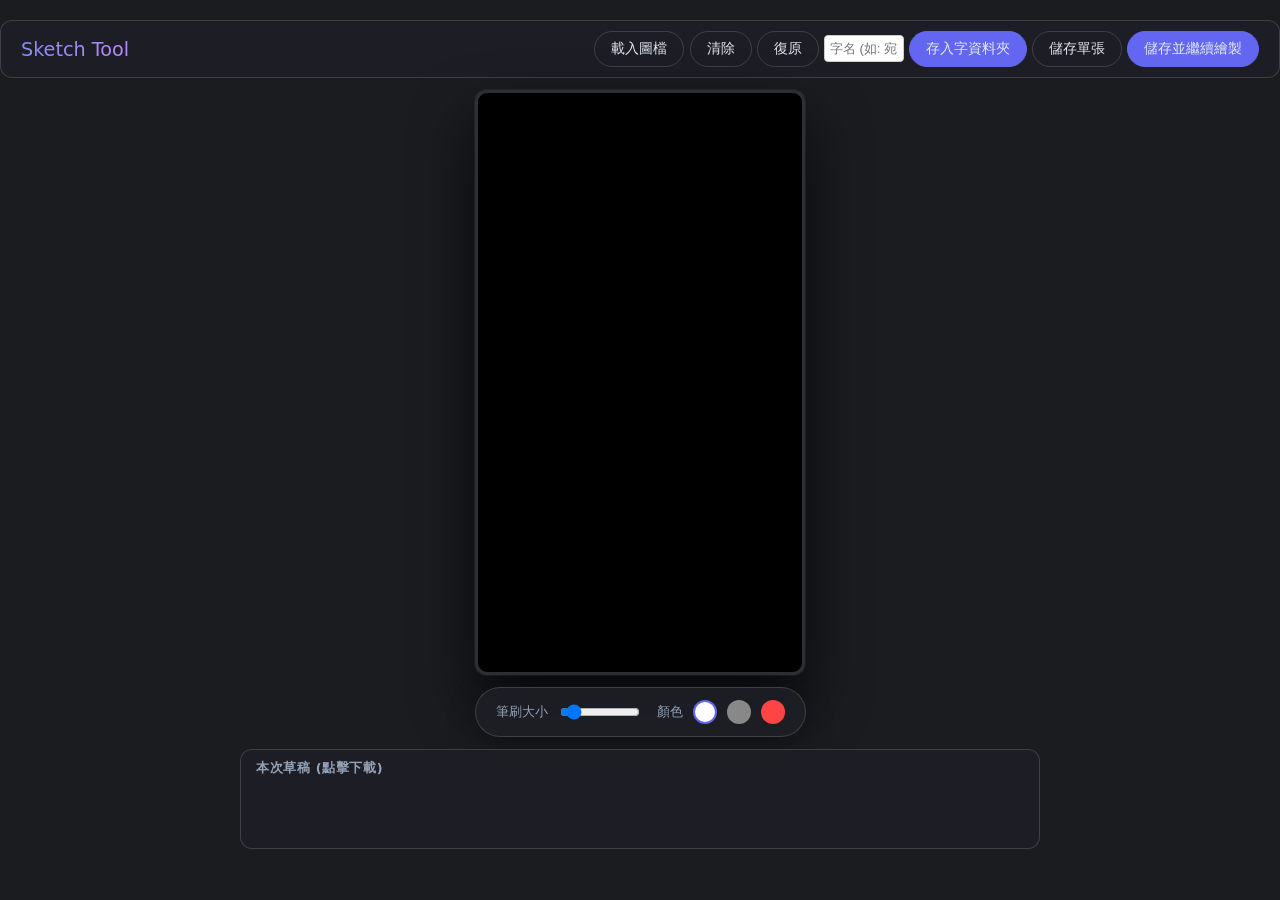
==== sketch_tool/index.html @ c83d6f46 "skill" ====
<!DOCTYPE html>
<html lang="zh-TW">

<head>
    <meta charset="UTF-8">
    <meta name="viewport" content="width=device-width, initial-scale=1.0">
    <title>Sketch Tool - Outline Master</title>
    <link rel="stylesheet" href="style.css?v=5">
</head>

<body>
    <div class="studio-container">
        <header>
            <h1>Sketch Tool</h1>
            <div class="header-actions">
                <input type="file" id="imageLoader" accept="image/*" style="display: none;">
                <button id="loadBtn">載入圖檔</button>
                <button id="saveBackBtn" class="primary" style="display: none;">直接存回</button>
                <button id="clearBtn">清除</button>
                <button id="undoBtn">復原</button>
                <input type="text" id="charNameInput" placeholder="字名 (如: 宛)"
                    style="width: 80px; padding: 5px; border-radius: 4px; border: 1px solid #ccc;">
                <button id="saveToFolderBtn" class="primary">存入字資料夾</button>
                <button id="saveBtn">儲存單張</button>
                <button id="saveAndClearBtn" class="primary">儲存並繼續繪製</button>
            </div>
        </header>

        <div class="canvas-wrapper">
            <div id="referenceLayer" class="reference-layer"></div>
            <canvas id="sketchCanvas"></canvas>
        </div>

        <div class="toolbar">
            <div class="tool-group">
                <label>筆刷大小</label>
                <input type="range" id="brushSize" min="1" max="20" value="3">
            </div>
            <div class="tool-group">
                <label>顏色</label>
                <div class="color-option active" data-color="#ffffff" style="background: #ffffff;"></div>
                <div class="color-option" data-color="#888888" style="background: #888888;"></div>
                <div class="color-option" data-color="#ff4444" style="background: #ff4444;"></div>
            </div>
        </div>
        <div class="drafts-gallery">
            <h3>本次草稿 (點擊下載)</h3>
            <div id="galleryItems" class="gallery-items"></div>
        </div>
    </div>
    <script src="main.js?v=5"></script>
</body>

</html>
---- sketch_tool/style.css ----
* {
    box-sizing: border-box;
    /* 統一使用 border-box 簡化計算 */
}

:root {
    --bg-color: #1a1c20;
    --panel-bg: rgba(30, 32, 38, 0.9);
    --accent-color: #6366f1;
    --text-color: #e2e8f0;
    --border-color: rgba(255, 255, 255, 0.15);
    --canvas-bg: #000000;
}

body {
    margin: 0;
    padding: 0;
    font-family: 'Inter', system-ui, -apple-system, sans-serif;
    background-color: var(--bg-color);
    color: var(--text-color);
    display: flex;
    justify-content: center;
    align-items: flex-start;
    min-height: 100vh;
    overflow: auto;
}

.studio-container {
    position: relative;
    width: 100%;
    min-height: 100vh;
    display: flex;
    flex-direction: column;
    align-items: center;
    gap: 12px;
    padding: 20px 0;
    overflow-y: auto;
    /* 允許垂直滾動整個開發工具 */
}

header {
    width: 100%;
    display: flex;
    justify-content: space-between;
    align-items: center;
    padding: 10px 20px;
    background: var(--panel-bg);
    backdrop-filter: blur(12px);
    border: 1px solid var(--border-color);
    border-radius: 12px;
}

h1 {
    font-size: 1.2rem;
    font-weight: 500;
    margin: 0;
    background: linear-gradient(135deg, #818cf8, #c084fc);
    -webkit-background-clip: text;
    background-clip: text;
    -webkit-text-fill-color: transparent;
}

.canvas-wrapper {
    position: relative;
    background-color: var(--canvas-bg);
    border-radius: 12px;
    border: 3px solid #2d2f36;
    box-shadow: 0 0 0 1px rgba(255, 255, 255, 0.05),
        0 30px 60px rgba(0, 0, 0, 0.7);
    cursor: crosshair;
    overflow: hidden;
    /* 我們不再需要內部滾動，讓整個頁面滾動就好 */
    line-height: 0;
    transition: border-color 0.3s ease;
    /* 尺寸改為自適應視窗高度，維持比例 */
    flex: 0 0 auto;
    height: 65vh;
    /* 讓整個工具能稍微塞進一個畫面 */
    max-height: 1286px;
    aspect-ratio: 726 / 1286;
    /* 含邊框的比例 */
    max-width: 95vw;
    box-sizing: border-box;
}

.canvas-wrapper:hover {
    border-color: var(--accent-color);
    /* 滑鼠懸停時點亮邊框 */
}

canvas {
    display: block;
    width: 100%;
    height: 100%;
}

.reference-layer {
    position: absolute;
    top: 0;
    left: 0;
    width: 100%;
    height: 100%;
    z-index: 1;
    opacity: 0.3;
    pointer-events: none;
    filter: brightness(0.7) contrast(1.2);
}

.reference-layer img {
    width: 100%;
    height: 100%;
    object-fit: contain;
}

.toolbar {
    display: flex;
    gap: 15px;
    padding: 12px 20px;
    background: var(--panel-bg);
    backdrop-filter: blur(12px);
    border: 1px solid var(--border-color);
    border-radius: 50px;
    box-shadow: 0 10px 30px rgba(0, 0, 0, 0.3);
}

.tool-group {
    display: flex;
    align-items: center;
    gap: 10px;
}

label {
    font-size: 0.8rem;
    color: #94a3b8;
}

input[type="range"] {
    width: 80px;
}

button {
    background: transparent;
    border: 1px solid var(--border-color);
    color: var(--text-color);
    padding: 8px 16px;
    border-radius: 20px;
    cursor: pointer;
    font-size: 0.85rem;
    transition: all 0.2s ease;
}

button:hover {
    background: rgba(255, 255, 255, 0.05);
    border-color: var(--accent-color);
}

button.primary {
    background: var(--accent-color);
    border-color: var(--accent-color);
    font-weight: 500;
}

button.primary:hover {
    opacity: 0.9;
    transform: translateY(-1px);
}

.color-option {
    width: 24px;
    height: 24px;
    border-radius: 50%;
    cursor: pointer;
    border: 2px solid transparent;
    transition: transform 0.2s;
}

.color-option:hover {
    transform: scale(1.2);
}

.color-option.active {
    border-color: var(--accent-color);
}

.drafts-gallery {
    width: 100%;
    max-width: 800px;
    min-height: 100px;
    background: var(--panel-bg);
    backdrop-filter: blur(12px);
    border: 1px solid var(--border-color);
    border-radius: 12px;
    padding: 10px 15px;
    overflow: hidden;
    flex-shrink: 0;
}

.drafts-gallery h3 {
    font-size: 0.8rem;
    margin: 0 0 10px 0;
    color: #94a3b8;
    text-transform: uppercase;
    letter-spacing: 0.05em;
}

.gallery-items {
    display: flex;
    gap: 12px;
    overflow-x: auto;
    padding-bottom: 5px;
}

.gallery-items::-webkit-scrollbar {
    height: 4px;
}

.gallery-items::-webkit-scrollbar-thumb {
    background: var(--border-color);
    border-radius: 10px;
}

.gallery-item {
    flex: 0 0 80px;
    aspect-ratio: 9/16;
    background: white;
    border-radius: 6px;
    cursor: pointer;
    overflow: hidden;
    position: relative;
    border: 1px solid var(--border-color);
    transition: transform 0.2s;
}

.gallery-item:hover {
    transform: scale(1.05);
}

.gallery-item img {
    width: 100%;
    height: 100%;
    object-fit: cover;
}

.gallery-item span {
    position: absolute;
    bottom: 0;
    left: 0;
    right: 0;
    background: rgba(0, 0, 0, 0.6);
    color: white;
    font-size: 0.6rem;
    padding: 2px;
    text-align: center;
}
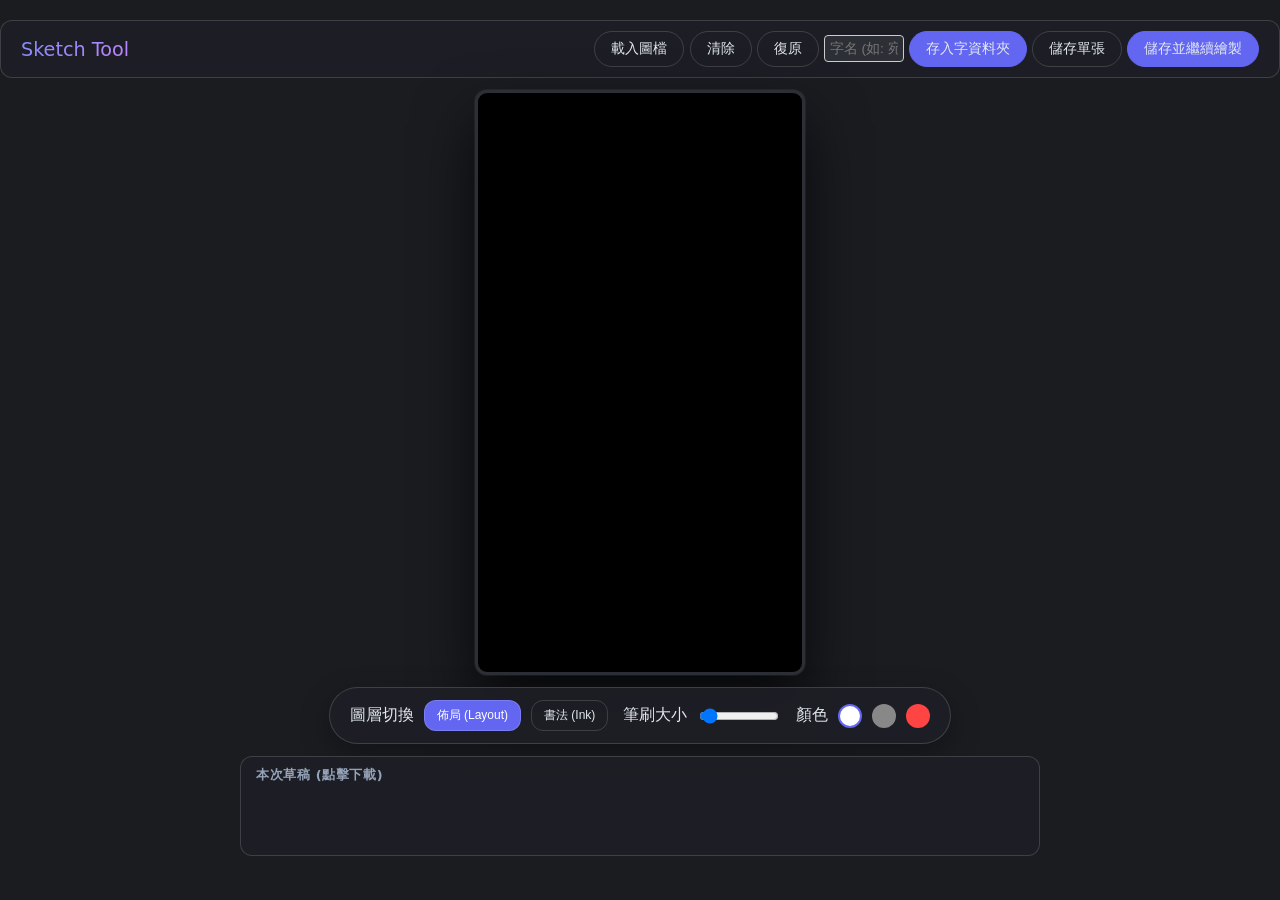
==== commit ecf5f400: "characters" ====
--- a/sketch_tool/index.html
+++ b/sketch_tool/index.html
@@ -6,6 +6,9 @@
     <meta name="viewport" content="width=device-width, initial-scale=1.0">
     <title>Sketch Tool - Outline Master</title>
     <link rel="stylesheet" href="style.css?v=5">
+    <link
+        href="https://fonts.googleapis.com/css2?family=Ma+Shan+Zheng&family=Noto+Serif+TC:wght@700&family=Zhi+Mang+Xing&display=swap"
+        rel="stylesheet">
 </head>
 
 <body>
@@ -29,18 +32,37 @@
         <div class="canvas-wrapper">
             <div id="referenceLayer" class="reference-layer"></div>
             <canvas id="sketchCanvas"></canvas>
+            <canvas id="calligraphyCanvas"></canvas>
         </div>
 
         <div class="toolbar">
             <div class="tool-group">
+                <label>圖層切換</label>
+                <button id="layerLayoutBtn" class="layer-btn active" data-layer="layout">佈局 (Layout)</button>
+                <button id="layerCalligraphyBtn" class="layer-btn" data-layer="calligraphy">書法 (Ink)</button>
+            </div>
+            <div class="tool-group ink-only" style="display: none;">
+                <label>書法字輸入</label>
+                <input type="text" id="calligraphyInput" placeholder="輸入字" style="width: 50px;">
+                <select id="fontSelect">
+                    <option value="'Ma Shan Zheng', cursive">毛筆草書 (Brush)</option>
+                    <option value="'Zhi Mang Xing', cursive">流暢行書 (Script)</option>
+                    <option value="'Noto Serif TC', serif">標準宋體 (Serif)</option>
+                    <option value="'STKaiti', '標楷體', apple-system">系統楷體 (Kaiti)</option>
+                </select>
+                <button id="addTextBtn" class="primary">置入畫布</button>
+            </div>
+            <div class="tool-group">
                 <label>筆刷大小</label>
-                <input type="range" id="brushSize" min="1" max="20" value="3">
+                <input type="range" id="brushSize" min="1" max="50" value="3">
             </div>
             <div class="tool-group">
                 <label>顏色</label>
                 <div class="color-option active" data-color="#ffffff" style="background: #ffffff;"></div>
                 <div class="color-option" data-color="#888888" style="background: #888888;"></div>
                 <div class="color-option" data-color="#ff4444" style="background: #ff4444;"></div>
+                <div class="color-option ink-only" data-color="#000000"
+                    style="background: #000000; border: 1px solid #444; display: none;"></div>
             </div>
         </div>
         <div class="drafts-gallery">
--- a/sketch_tool/style.css
+++ b/sketch_tool/style.css
@@ -89,9 +89,49 @@
 }
 
 canvas {
-    display: block;
+    position: absolute;
+    top: 0;
+    left: 0;
     width: 100%;
     height: 100%;
+}
+
+#sketchCanvas {
+    z-index: 3;
+    /* 繪圖層在上面 */
+    background: transparent;
+}
+
+#calligraphyCanvas {
+    z-index: 2;
+    /* 書法層在下面 */
+    background: transparent;
+    opacity: 0.5;
+    /* 稍微增加透明度，因為反相後會變亮 */
+    filter: invert(1);
+    /* 將黑色書法反相為白色，以便在深色背景顯示 */
+    pointer-events: none;
+    /* 預設不接收事件 */
+}
+
+/* Layer specific cursor */
+.calligraphy-mode #calligraphyCanvas {
+    pointer-events: auto;
+}
+
+.calligraphy-mode #sketchCanvas {
+    pointer-events: none;
+}
+
+.layer-btn {
+    padding: 6px 12px;
+    font-size: 0.75rem;
+    border-radius: 12px;
+}
+
+.layer-btn.active {
+    background: var(--accent-color);
+    color: white;
 }
 
 .reference-layer {
@@ -129,9 +169,20 @@
     gap: 10px;
 }
 
-label {
-    font-size: 0.8rem;
-    color: #94a3b8;
+input[type="text"],
+select {
+    background: #2d2f36;
+    border: 1px solid var(--border-color);
+    color: var(--text-color);
+    padding: 6px 10px;
+    border-radius: 8px;
+    font-size: 0.85rem;
+    outline: none;
+}
+
+select:focus,
+input[type="text"]:focus {
+    border-color: var(--accent-color);
 }
 
 input[type="range"] {
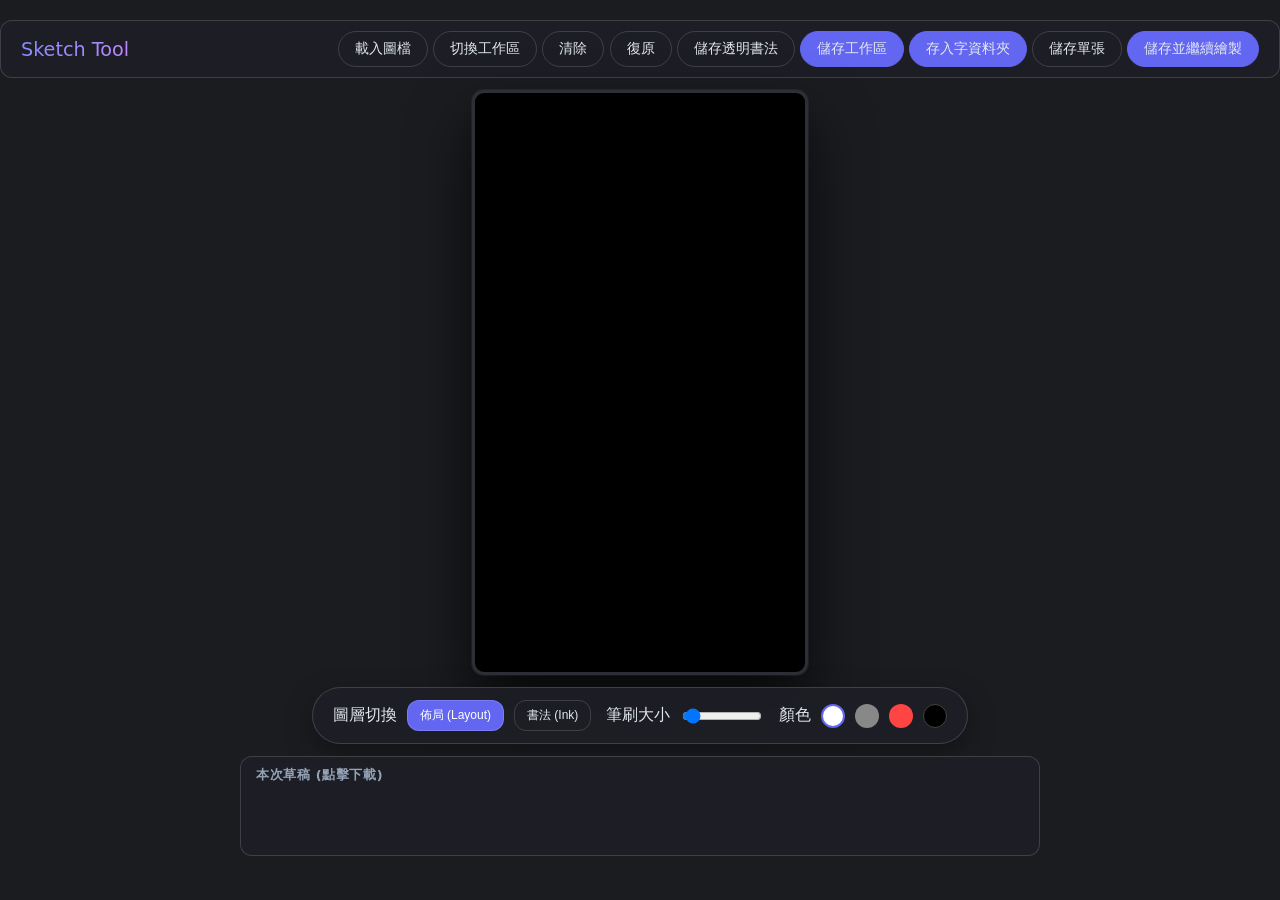
==== commit f5f1163a: "sketch and demo" ====
--- a/sketch_tool/index.html
+++ b/sketch_tool/index.html
@@ -5,7 +5,7 @@
     <meta charset="UTF-8">
     <meta name="viewport" content="width=device-width, initial-scale=1.0">
     <title>Sketch Tool - Outline Master</title>
-    <link rel="stylesheet" href="style.css?v=5">
+    <link rel="stylesheet" href="style.css?v=6">
     <link
         href="https://fonts.googleapis.com/css2?family=Ma+Shan+Zheng&family=Noto+Serif+TC:wght@700&family=Zhi+Mang+Xing&display=swap"
         rel="stylesheet">
@@ -18,11 +18,13 @@
             <div class="header-actions">
                 <input type="file" id="imageLoader" accept="image/*" style="display: none;">
                 <button id="loadBtn">載入圖檔</button>
+                <button id="loadWorkspaceBtn">切換工作區</button>
                 <button id="saveBackBtn" class="primary" style="display: none;">直接存回</button>
                 <button id="clearBtn">清除</button>
                 <button id="undoBtn">復原</button>
-                <input type="text" id="charNameInput" placeholder="字名 (如: 宛)"
-                    style="width: 80px; padding: 5px; border-radius: 4px; border: 1px solid #ccc;">
+                <input type="text" id="charNameInput" placeholder="字名 (如: 宛)" style="display: none;">
+                <button id="saveInkBtn">儲存透明書法</button>
+                <button id="saveWorkspaceBtn" class="primary">儲存工作區</button>
                 <button id="saveToFolderBtn" class="primary">存入字資料夾</button>
                 <button id="saveBtn">儲存單張</button>
                 <button id="saveAndClearBtn" class="primary">儲存並繼續繪製</button>
@@ -31,8 +33,10 @@
 
         <div class="canvas-wrapper">
             <div id="referenceLayer" class="reference-layer"></div>
+            <canvas id="bgCanvas"></canvas>
             <canvas id="sketchCanvas"></canvas>
             <canvas id="calligraphyCanvas"></canvas>
+            <div id="textOverlayContainer"></div>
         </div>
 
         <div class="toolbar">
@@ -41,16 +45,39 @@
                 <button id="layerLayoutBtn" class="layer-btn active" data-layer="layout">佈局 (Layout)</button>
                 <button id="layerCalligraphyBtn" class="layer-btn" data-layer="calligraphy">書法 (Ink)</button>
             </div>
-            <div class="tool-group ink-only" style="display: none;">
+            <div class="tool-group calli-text-group" style="display: none;">
                 <label>書法字輸入</label>
-                <input type="text" id="calligraphyInput" placeholder="輸入字" style="width: 50px;">
-                <select id="fontSelect">
+                <input type="text" id="calligraphyInput" placeholder="輸入字">
+                <select id="fontSelect" style="width: 120px;">
+                    <option value="'MasaFont', cursive">正風毛筆 (Masa)</option>
                     <option value="'Ma Shan Zheng', cursive">毛筆草書 (Brush)</option>
                     <option value="'Zhi Mang Xing', cursive">流暢行書 (Script)</option>
                     <option value="'Noto Serif TC', serif">標準宋體 (Serif)</option>
                     <option value="'STKaiti', '標楷體', apple-system">系統楷體 (Kaiti)</option>
                 </select>
+                <select id="fontWeightSelect" style="width: 80px;">
+                    <option value="200">極細 200</option>
+                    <option value="300">細體 300</option>
+                    <option value="400" selected>標準 400</option>
+                    <option value="500">中等 500</option>
+                    <option value="700">粗體 700</option>
+                </select>
                 <button id="addTextBtn" class="primary">置入畫布</button>
+            </div>
+            <div class="tool-group rotate-controls" style="display: none;">
+                <label>3D 旋轉</label>
+                <div class="control-item">
+                    <span>X</span>
+                    <input type="range" id="rotateX" min="-180" max="180" value="0">
+                </div>
+                <div class="control-item">
+                    <span>Y</span>
+                    <input type="range" id="rotateY" min="-180" max="180" value="0">
+                </div>
+                <div class="control-item">
+                    <span>Z</span>
+                    <input type="range" id="rotateZ" min="-180" max="180" value="0">
+                </div>
             </div>
             <div class="tool-group">
                 <label>筆刷大小</label>
@@ -61,8 +88,8 @@
                 <div class="color-option active" data-color="#ffffff" style="background: #ffffff;"></div>
                 <div class="color-option" data-color="#888888" style="background: #888888;"></div>
                 <div class="color-option" data-color="#ff4444" style="background: #ff4444;"></div>
-                <div class="color-option ink-only" data-color="#000000"
-                    style="background: #000000; border: 1px solid #444; display: none;"></div>
+                <div class="color-option" data-color="#000000" style="background: #000000; border: 1px solid #444;">
+                </div>
             </div>
         </div>
         <div class="drafts-gallery">
@@ -70,7 +97,22 @@
             <div id="galleryItems" class="gallery-items"></div>
         </div>
     </div>
-    <script src="main.js?v=5"></script>
+    <div id="toastContainer"></div>
+
+    <!-- 工作區選取彈窗 -->
+    <div id="workspaceModal" class="modal-overlay">
+        <div class="modal-content">
+            <h2>切換工作區</h2>
+            <div id="workspaceList" class="workspace-list">
+                <!-- 由 JS 動態填充 -->
+            </div>
+            <div class="modal-actions">
+                <button id="closeModalBtn">取消</button>
+            </div>
+        </div>
+    </div>
+
+    <script src="main.js?v=6"></script>
 </body>
 
 </html>
--- a/sketch_tool/style.css
+++ b/sketch_tool/style.css
@@ -1,3 +1,33 @@
+@font-face {
+    font-family: 'MasaFont';
+    src: url('fonts/MasaFont-ExtraLight.ttf') format('truetype');
+    font-weight: 200;
+}
+
+@font-face {
+    font-family: 'MasaFont';
+    src: url('fonts/MasaFont-Light.ttf') format('truetype');
+    font-weight: 300;
+}
+
+@font-face {
+    font-family: 'MasaFont';
+    src: url('fonts/MasaFont-Regular.ttf') format('truetype');
+    font-weight: 400;
+}
+
+@font-face {
+    font-family: 'MasaFont';
+    src: url('fonts/MasaFont-Medium.ttf') format('truetype');
+    font-weight: 500;
+}
+
+@font-face {
+    font-family: 'MasaFont';
+    src: url('fonts/MasaFont-Bold.ttf') format('truetype');
+    font-weight: 700;
+}
+
 * {
     box-sizing: border-box;
     /* 統一使用 border-box 簡化計算 */
@@ -77,7 +107,7 @@
     height: 65vh;
     /* 讓整個工具能稍微塞進一個畫面 */
     max-height: 1286px;
-    aspect-ratio: 726 / 1286;
+    aspect-ratio: 774 / 1350;
     /* 含邊框的比例 */
     max-width: 95vw;
     box-sizing: border-box;
@@ -96,20 +126,23 @@
     height: 100%;
 }
 
+#bgCanvas {
+    z-index: 1;
+    background: transparent;
+}
+
 #sketchCanvas {
+    z-index: 2;
+    /* 繪圖層在中間 */
+    background: transparent;
+}
+
+#calligraphyCanvas {
     z-index: 3;
-    /* 繪圖層在上面 */
+    /* 書法層在最上層 */
     background: transparent;
-}
-
-#calligraphyCanvas {
-    z-index: 2;
-    /* 書法層在下面 */
-    background: transparent;
-    opacity: 0.5;
-    /* 稍微增加透明度，因為反相後會變亮 */
-    filter: invert(1);
-    /* 將黑色書法反相為白色，以便在深色背景顯示 */
+    opacity: 0.95;
+    /* 移除 invert 反相效果，統一使用 WYSIWYG 所見即所得顏色 */
     pointer-events: none;
     /* 預設不接收事件 */
 }
@@ -183,6 +216,23 @@
 select:focus,
 input[type="text"]:focus {
     border-color: var(--accent-color);
+}
+
+.rotate-controls {
+    display: flex;
+    gap: 12px;
+}
+
+.rotate-controls .control-item {
+    display: flex;
+    align-items: center;
+    gap: 4px;
+    font-size: 10px;
+    color: #94a3b8;
+}
+
+.rotate-controls input[type="range"] {
+    width: 60px;
 }
 
 input[type="range"] {
@@ -302,4 +352,215 @@
     font-size: 0.6rem;
     padding: 2px;
     text-align: center;
+}
+
+/* 互動文字層樣式 */
+#textOverlayContainer {
+    position: absolute;
+    top: 0;
+    left: 0;
+    width: 100%;
+    height: 100%;
+    pointer-events: none;
+    z-index: 10;
+    overflow: hidden;
+    perspective: 1500px;
+    transform-style: preserve-3d;
+    /* 核心修正：允許子元素在 3D 空間呈現 */
+    /* 增加透視深度 */
+}
+
+.text-element {
+    position: absolute;
+    pointer-events: auto;
+    cursor: move;
+    transform-origin: center center;
+    border: 2px dashed transparent;
+    transition: transform 0.1s ease-out;
+    transform-style: preserve-3d;
+    line-height: 1;
+    display: inline-flex;
+    align-items: center;
+    justify-content: center;
+    user-select: none;
+    padding: 6px 12px;
+    border-radius: 4px;
+    white-space: nowrap;
+}
+
+.text-element:hover,
+.text-element.active {
+    border: 2px dashed rgba(99, 102, 241, 0.8);
+    background: rgba(255, 255, 255, 0.05);
+}
+
+/* 控制元件樣式 */
+.resize-handle {
+    position: absolute;
+    bottom: -10px;
+    right: -10px;
+    width: 20px;
+    height: 20px;
+    background: var(--accent-color);
+    border: 2px solid #fff;
+    border-radius: 50%;
+    cursor: nwse-resize;
+    display: none;
+    z-index: 20;
+}
+
+.delete-btn {
+    position: absolute;
+    top: -15px;
+    right: -15px;
+    width: 24px;
+    height: 24px;
+    background: #ef4444;
+    color: white;
+    border-radius: 50%;
+    cursor: pointer;
+    display: none;
+    align-items: center;
+    justify-content: center;
+    font-size: 14px;
+    font-weight: bold;
+    box-shadow: 0 2px 5px rgba(0, 0, 0, 0.3);
+    z-index: 20;
+}
+
+.text-element.active .resize-handle,
+.text-element:hover .resize-handle,
+.text-element.active .delete-btn,
+.text-element:hover .delete-btn {
+    display: flex;
+}
+
+/* Toast 通知系統 */
+#toastContainer {
+    position: fixed;
+    top: 20px;
+    right: 20px;
+    z-index: 10000;
+    display: flex;
+    flex-direction: column;
+    gap: 10px;
+    pointer-events: none;
+}
+
+.toast {
+    background: rgba(30, 32, 38, 0.95);
+    backdrop-filter: blur(8px);
+    border: 1px solid var(--border-color);
+    border-left: 4px solid var(--accent-color);
+    color: var(--text-color);
+    padding: 12px 20px;
+    border-radius: 8px;
+    box-shadow: 0 10px 25px rgba(0, 0, 0, 0.5);
+    font-size: 0.9rem;
+    min-width: 200px;
+    max-width: 350px;
+    display: flex;
+    align-items: center;
+    gap: 10px;
+    animation: toastIn 0.3s cubic-bezier(0.175, 0.885, 0.32, 1.275) forwards;
+    pointer-events: auto;
+}
+
+.toast.error {
+    border-left-color: #ef4444;
+}
+
+.toast.success {
+    border-left-color: #10b981;
+}
+
+.toast.fade-out {
+    animation: toastOut 0.3s ease forwards;
+}
+
+@keyframes toastIn {
+    from {
+        transform: translateX(100px);
+        opacity: 0;
+    }
+
+    to {
+        transform: translateX(0);
+        opacity: 1;
+    }
+}
+
+@keyframes toastOut {
+    from {
+        transform: translateX(0);
+        opacity: 1;
+    }
+
+    to {
+        transform: translateX(100px);
+        opacity: 0;
+    }
+}
+
+/* Modal 視窗系統 */
+.modal-overlay {
+    position: fixed;
+    top: 0;
+    left: 0;
+    width: 100%;
+    height: 100%;
+    background: rgba(0, 0, 0, 0.7);
+    backdrop-filter: blur(5px);
+    z-index: 11000;
+    display: none;
+    align-items: center;
+    justify-content: center;
+}
+
+.modal-content {
+    background: var(--panel-bg);
+    border: 1px solid var(--border-color);
+    border-radius: 16px;
+    width: 400px;
+    max-width: 90%;
+    padding: 24px;
+    box-shadow: 0 20px 50px rgba(0, 0, 0, 0.8);
+}
+
+.modal-content h2 {
+    margin: 0 0 16px 0;
+    font-size: 1.2rem;
+    color: var(--accent-color);
+}
+
+.workspace-list {
+    display: grid;
+    grid-template-columns: repeat(3, 1fr);
+    gap: 10px;
+    max-height: 300px;
+    overflow-y: auto;
+    margin-bottom: 20px;
+    padding-right: 5px;
+}
+
+.workspace-item {
+    background: rgba(255, 255, 255, 0.05);
+    border: 1px solid var(--border-color);
+    padding: 10px;
+    border-radius: 8px;
+    text-align: center;
+    cursor: pointer;
+    transition: all 0.2s;
+    font-size: 0.9rem;
+}
+
+.workspace-item:hover {
+    background: var(--accent-color);
+    color: white;
+    transform: translateY(-2px);
+}
+
+.modal-actions {
+    display: flex;
+    justify-content: flex-end;
 }
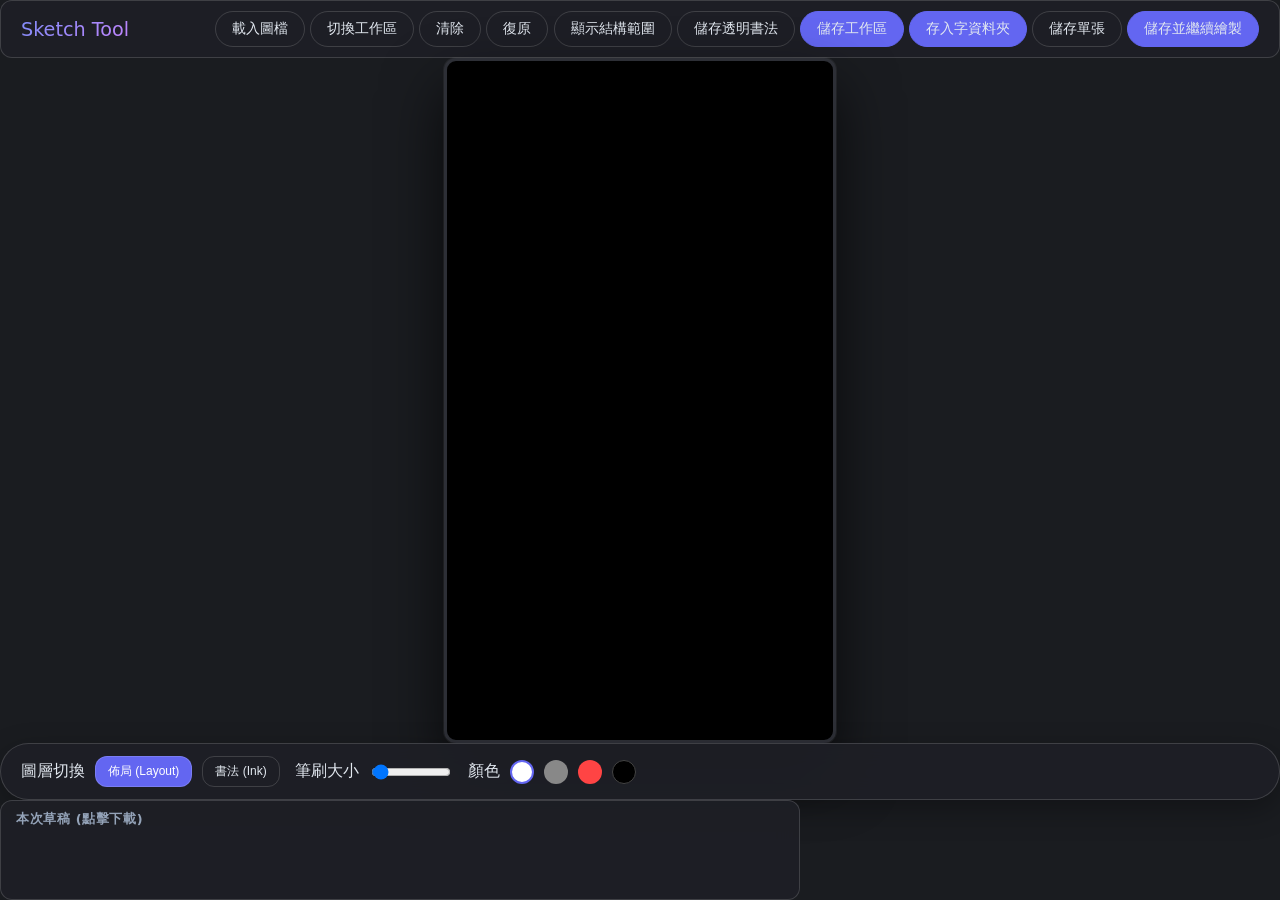
==== commit a0cd654a: "font" ====
--- a/sketch_tool/index.html
+++ b/sketch_tool/index.html
@@ -5,11 +5,36 @@
     <meta charset="UTF-8">
     <meta name="viewport" content="width=device-width, initial-scale=1.0">
     <title>Sketch Tool - Outline Master</title>
-    <link rel="stylesheet" href="style.css?v=6">
-    <link
-        href="https://fonts.googleapis.com/css2?family=Ma+Shan+Zheng&family=Noto+Serif+TC:wght@700&family=Zhi+Mang+Xing&display=swap"
-        rel="stylesheet">
+    <link rel="stylesheet" href="style.css?v=11">
+    <style>
+        @font-face {
+            font-family: 'MasaFont';
+            font-weight: 200;
+            src: url('fonts/MasaFont-ExtraLight.ttf') format('truetype');
+        }
+        @font-face {
+            font-family: 'MasaFont';
+            font-weight: 300;
+            src: url('fonts/MasaFont-Light.ttf') format('truetype');
+        }
+        @font-face {
+            font-family: 'MasaFont';
+            font-weight: 400;
+            src: url('fonts/MasaFont-Regular.ttf') format('truetype');
+        }
+        @font-face {
+            font-family: 'MasaFont';
+            font-weight: 500;
+            src: url('fonts/MasaFont-Medium.ttf') format('truetype');
+        }
+        @font-face {
+            font-family: 'MasaFont';
+            font-weight: 700;
+            src: url('fonts/MasaFont-Bold.ttf') format('truetype');
+        }
+    </style>
 </head>
+
 
 <body>
     <div class="studio-container">
@@ -22,6 +47,7 @@
                 <button id="saveBackBtn" class="primary" style="display: none;">直接存回</button>
                 <button id="clearBtn">清除</button>
                 <button id="undoBtn">復原</button>
+                <button id="toggleRegionsBtn">顯示結構範圍</button>
                 <input type="text" id="charNameInput" placeholder="字名 (如: 宛)" style="display: none;">
                 <button id="saveInkBtn">儲存透明書法</button>
                 <button id="saveWorkspaceBtn" class="primary">儲存工作區</button>
@@ -36,6 +62,7 @@
             <canvas id="bgCanvas"></canvas>
             <canvas id="sketchCanvas"></canvas>
             <canvas id="calligraphyCanvas"></canvas>
+            <canvas id="regionCanvas"></canvas>
             <div id="textOverlayContainer"></div>
         </div>
 
@@ -49,12 +76,9 @@
                 <label>書法字輸入</label>
                 <input type="text" id="calligraphyInput" placeholder="輸入字">
                 <select id="fontSelect" style="width: 120px;">
-                    <option value="'MasaFont', cursive">正風毛筆 (Masa)</option>
-                    <option value="'Ma Shan Zheng', cursive">毛筆草書 (Brush)</option>
-                    <option value="'Zhi Mang Xing', cursive">流暢行書 (Script)</option>
-                    <option value="'Noto Serif TC', serif">標準宋體 (Serif)</option>
-                    <option value="'STKaiti', '標楷體', apple-system">系統楷體 (Kaiti)</option>
+                    <option value="'MasaFont', cursive" selected>正風毛筆 (Masa)</option>
                 </select>
+
                 <select id="fontWeightSelect" style="width: 80px;">
                     <option value="200">極細 200</option>
                     <option value="300">細體 300</option>
@@ -65,17 +89,22 @@
                 <button id="addTextBtn" class="primary">置入畫布</button>
             </div>
             <div class="tool-group rotate-controls" style="display: none;">
-                <label>3D 旋轉</label>
+                <label>3D 旋轉與屬性</label>
+                <div
+                    style="display: flex; align-items: center; gap: 5px; color: white; font-size: 0.8rem; margin-bottom: 10px; width: 100%;">
+                    <input type="checkbox" id="isPhonetic" style="width: 15px; height: 15px;">
+                    <label for="isPhonetic">作為聲符 (Phonetic)</label>
+                </div>
                 <div class="control-item">
-                    <span>X</span>
+                    <span>X: <span id="valX">0</span>°</span>
                     <input type="range" id="rotateX" min="-180" max="180" value="0">
                 </div>
                 <div class="control-item">
-                    <span>Y</span>
+                    <span>Y: <span id="valY">0</span>°</span>
                     <input type="range" id="rotateY" min="-180" max="180" value="0">
                 </div>
                 <div class="control-item">
-                    <span>Z</span>
+                    <span>Z: <span id="valZ">0</span>°</span>
                     <input type="range" id="rotateZ" min="-180" max="180" value="0">
                 </div>
             </div>
@@ -112,7 +141,7 @@
         </div>
     </div>
 
-    <script src="main.js?v=6"></script>
+    <script src="main.js?v=11"></script>
 </body>
 
 </html>
--- a/sketch_tool/style.css
+++ b/sketch_tool/style.css
@@ -42,30 +42,29 @@
     --canvas-bg: #000000;
 }
 
-body {
+html, body {
     margin: 0;
     padding: 0;
+    width: 100%;
+    height: 100%;
     font-family: 'Inter', system-ui, -apple-system, sans-serif;
     background-color: var(--bg-color);
     color: var(--text-color);
-    display: flex;
-    justify-content: center;
-    align-items: flex-start;
-    min-height: 100vh;
-    overflow: auto;
+    overflow: hidden;
+    /* 強制撐開背景與消除所有預設邊距 */
 }
 
 .studio-container {
     position: relative;
     width: 100%;
-    min-height: 100vh;
+    height: 100%;
     display: flex;
     flex-direction: column;
-    align-items: center;
-    gap: 12px;
-    padding: 20px 0;
-    overflow-y: auto;
-    /* 允許垂直滾動整個開發工具 */
+    align-items: stretch;
+    justify-content: space-between;
+    padding: 0; /* 移除外圍邊距，達成真正的滿版 */
+    box-sizing: border-box;
+    gap: 0;
 }
 
 header {
@@ -99,17 +98,15 @@
         0 30px 60px rgba(0, 0, 0, 0.7);
     cursor: crosshair;
     overflow: hidden;
-    /* 我們不再需要內部滾動，讓整個頁面滾動就好 */
     line-height: 0;
     transition: border-color 0.3s ease;
-    /* 尺寸改為自適應視窗高度，維持比例 */
-    flex: 0 0 auto;
-    height: 65vh;
-    /* 讓整個工具能稍微塞進一個畫面 */
-    max-height: 1286px;
-    aspect-ratio: 774 / 1350;
-    /* 含邊框的比例 */
-    max-width: 95vw;
+    /* 尺寸優化：作為彈性元素，自動填滿剩餘空間並維持比例 */
+    flex: 1;
+    width: auto;
+    margin: 0 auto;
+    aspect-ratio: 768 / 1344;
+    max-width: 100%;
+    max-height: 100%;
     box-sizing: border-box;
 }
 
@@ -147,6 +144,13 @@
     /* 預設不接收事件 */
 }
 
+#regionCanvas {
+    z-index: 5;
+    /* 範圍標示層在最上層，甚至在書法層之上，但下方有 pointer-events: none */
+    background: transparent;
+    pointer-events: none;
+}
+
 /* Layer specific cursor */
 .calligraphy-mode #calligraphyCanvas {
     pointer-events: auto;
@@ -359,15 +363,14 @@
     position: absolute;
     top: 0;
     left: 0;
-    width: 100%;
-    height: 100%;
+    width: 768px;
+    height: 1344px;
+    transform-origin: top left;
     pointer-events: none;
     z-index: 10;
     overflow: hidden;
     perspective: 1500px;
     transform-style: preserve-3d;
-    /* 核心修正：允許子元素在 3D 空間呈現 */
-    /* 增加透視深度 */
 }
 
 .text-element {
@@ -378,6 +381,7 @@
     border: 2px dashed transparent;
     transition: transform 0.1s ease-out;
     transform-style: preserve-3d;
+    will-change: transform;
     line-height: 1;
     display: inline-flex;
     align-items: center;
@@ -392,6 +396,18 @@
 .text-element.active {
     border: 2px dashed rgba(99, 102, 241, 0.8);
     background: rgba(255, 255, 255, 0.05);
+}
+
+/* [NEW] 隱藏組件文字，保留全字底稿 */
+.hide-component-text .text-element:not(.full-char) span {
+    opacity: 0;
+    transition: opacity 0.2s;
+}
+
+.text-element.full-char {
+    border: none;
+    background: none;
+    pointer-events: none; /* 全字底稿不接收事件 */
 }
 
 /* 控制元件樣式 */
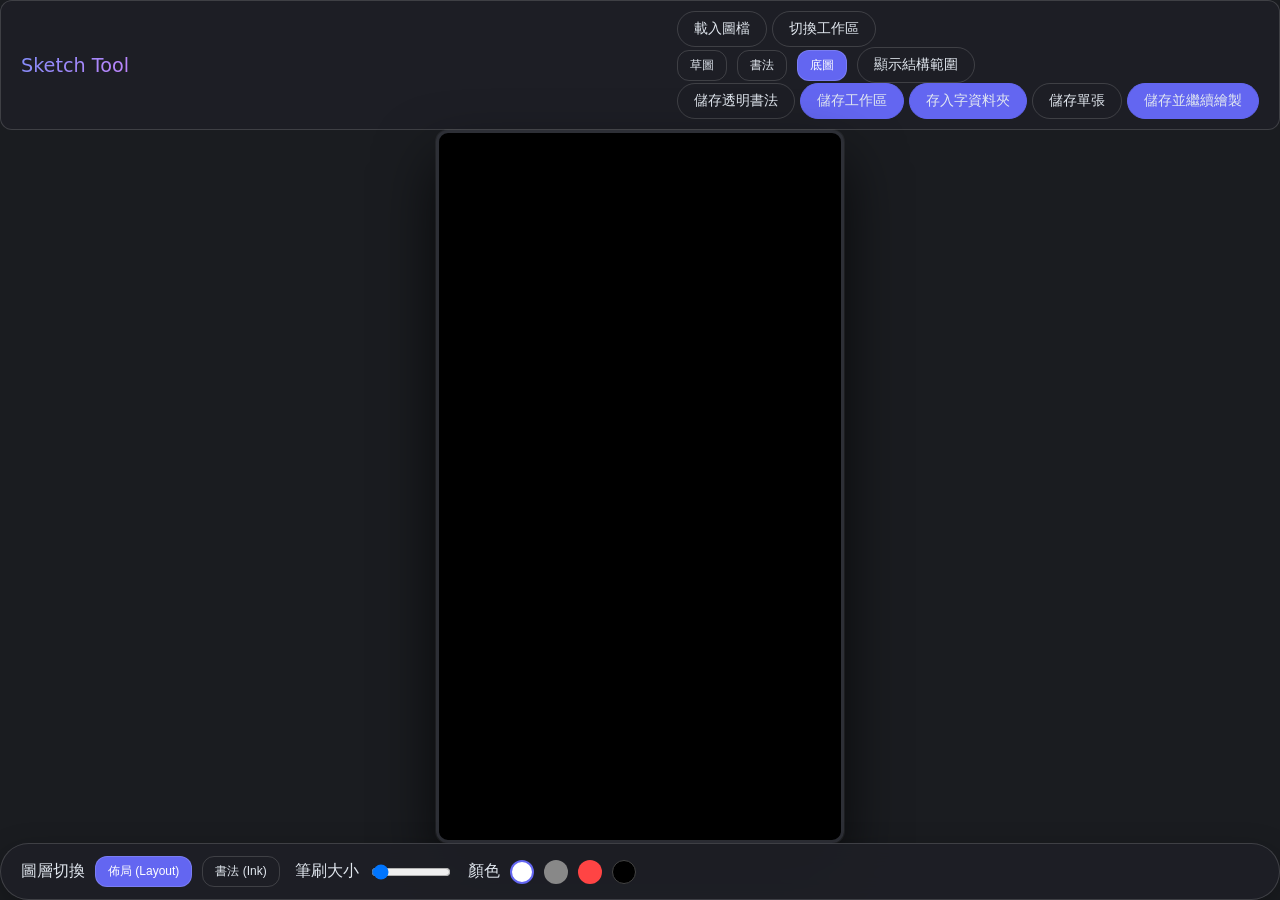
==== commit 2598d182: "sketch" ====
--- a/sketch_tool/index.html
+++ b/sketch_tool/index.html
@@ -5,32 +5,50 @@
     <meta charset="UTF-8">
     <meta name="viewport" content="width=device-width, initial-scale=1.0">
     <title>Sketch Tool - Outline Master</title>
-    <link rel="stylesheet" href="style.css?v=11">
+    <link rel="stylesheet" href="style.css?v=12">
     <style>
         @font-face {
             font-family: 'MasaFont';
             font-weight: 200;
             src: url('fonts/MasaFont-ExtraLight.ttf') format('truetype');
         }
+
         @font-face {
             font-family: 'MasaFont';
             font-weight: 300;
             src: url('fonts/MasaFont-Light.ttf') format('truetype');
         }
+
         @font-face {
             font-family: 'MasaFont';
             font-weight: 400;
             src: url('fonts/MasaFont-Regular.ttf') format('truetype');
         }
+
         @font-face {
             font-family: 'MasaFont';
             font-weight: 500;
             src: url('fonts/MasaFont-Medium.ttf') format('truetype');
         }
+
         @font-face {
             font-family: 'MasaFont';
             font-weight: 700;
             src: url('fonts/MasaFont-Bold.ttf') format('truetype');
+        }
+
+        @font-face {
+            font-family: 'Bakudai';
+            src: url('fonts/Bakudai-Regular.ttf') format('truetype');
+            font-weight: normal;
+            font-style: normal;
+        }
+
+        @font-face {
+            font-family: 'TW-Kai';
+            src: url('fonts/TW-Kai-98_1.ttf') format('truetype');
+            font-weight: normal;
+            font-style: normal;
         }
     </style>
 </head>
@@ -44,11 +62,13 @@
                 <input type="file" id="imageLoader" accept="image/*" style="display: none;">
                 <button id="loadBtn">載入圖檔</button>
                 <button id="loadWorkspaceBtn">切換工作區</button>
-                <button id="saveBackBtn" class="primary" style="display: none;">直接存回</button>
-                <button id="clearBtn">清除</button>
-                <button id="undoBtn">復原</button>
-                <button id="toggleRegionsBtn">顯示結構範圍</button>
-                <input type="text" id="charNameInput" placeholder="字名 (如: 宛)" style="display: none;">
+                <div class="tool-group">
+                    <button id="toggleSketchBtn" class="layer-btn">草圖</button>
+                    <button id="toggleCalligraphyBtn" class="layer-btn">書法</button>
+                    <button id="toggleBgBtn" class="layer-btn">底圖</button>
+                    <button id="toggleRegionsBtn" class="active">顯示結構範圍</button>
+                </div>
+                <input type="text" id="charNameInput" placeholder="字名 (如: 聽)" style="display: none;">
                 <button id="saveInkBtn">儲存透明書法</button>
                 <button id="saveWorkspaceBtn" class="primary">儲存工作區</button>
                 <button id="saveToFolderBtn" class="primary">存入字資料夾</button>
@@ -77,6 +97,8 @@
                 <input type="text" id="calligraphyInput" placeholder="輸入字">
                 <select id="fontSelect" style="width: 120px;">
                     <option value="'MasaFont', cursive" selected>正風毛筆 (Masa)</option>
+                    <option value="'Bakudai', cursive">莫大毛筆 (Bakudai)</option>
+                    <option value="'TW-Kai', serif">全字庫楷體 (TW-Kai)</option>
                 </select>
 
                 <select id="fontWeightSelect" style="width: 80px;">
@@ -107,6 +129,7 @@
                     <span>Z: <span id="valZ">0</span>°</span>
                     <input type="range" id="rotateZ" min="-180" max="180" value="0">
                 </div>
+                <button id="resetRotationsBtn" style="margin-top: 10px; width: 100%; background: #ef4444; border: none; color: white; padding: 5px; cursor: pointer; border-radius: 4px;">重設所有旋轉 (Reset All)</button>
             </div>
             <div class="tool-group">
                 <label>筆刷大小</label>
@@ -120,10 +143,6 @@
                 <div class="color-option" data-color="#000000" style="background: #000000; border: 1px solid #444;">
                 </div>
             </div>
-        </div>
-        <div class="drafts-gallery">
-            <h3>本次草稿 (點擊下載)</h3>
-            <div id="galleryItems" class="gallery-items"></div>
         </div>
     </div>
     <div id="toastContainer"></div>
@@ -141,7 +160,7 @@
         </div>
     </div>
 
-    <script src="main.js?v=11"></script>
+    <script src="main.js?v=12"></script>
 </body>
 
 </html>
--- a/sketch_tool/style.css
+++ b/sketch_tool/style.css
@@ -139,14 +139,12 @@
     /* 書法層在最上層 */
     background: transparent;
     opacity: 0.95;
-    /* 移除 invert 反相效果，統一使用 WYSIWYG 所見即所得顏色 */
-    pointer-events: none;
-    /* 預設不接收事件 */
+    pointer-events: none;
 }
 
 #regionCanvas {
-    z-index: 5;
-    /* 範圍標示層在最上層，甚至在書法層之上，但下方有 pointer-events: none */
+    /* [FIXED] 確保紅框在所有底圖與部件文字之上，以便對位參考 */
+    z-index: 10;
     background: transparent;
     pointer-events: none;
 }
@@ -387,15 +385,33 @@
     align-items: center;
     justify-content: center;
     user-select: none;
-    padding: 6px 12px;
-    border-radius: 4px;
+    padding: 0;
+    box-sizing: border-box;
+    border-radius: 0;
     white-space: nowrap;
+    /* [NEW] 互動介面去背：色彩增值模式 */
+    mix-blend-mode: multiply;
+}
+
+.text-element img {
+    width: 100%;
+    height: 100%;
+    object-fit: contain;
+    /* [FIXED] 確保裁切後的部件圖片精確對準左上角，防止置中位移 */
+    object-position: left top;
+    display: block;
+    pointer-events: none;
 }
 
 .text-element:hover,
 .text-element.active {
     border: 2px dashed rgba(99, 102, 241, 0.8);
     background: rgba(255, 255, 255, 0.05);
+}
+
+/* 徹底隱藏書法參考文字內容，但保留容器空間以利紅框繪製 */
+.hide-all-calligraphy .text-element:not(.image-element) span {
+    display: none !important;
 }
 
 /* [NEW] 隱藏組件文字，保留全字底稿 */
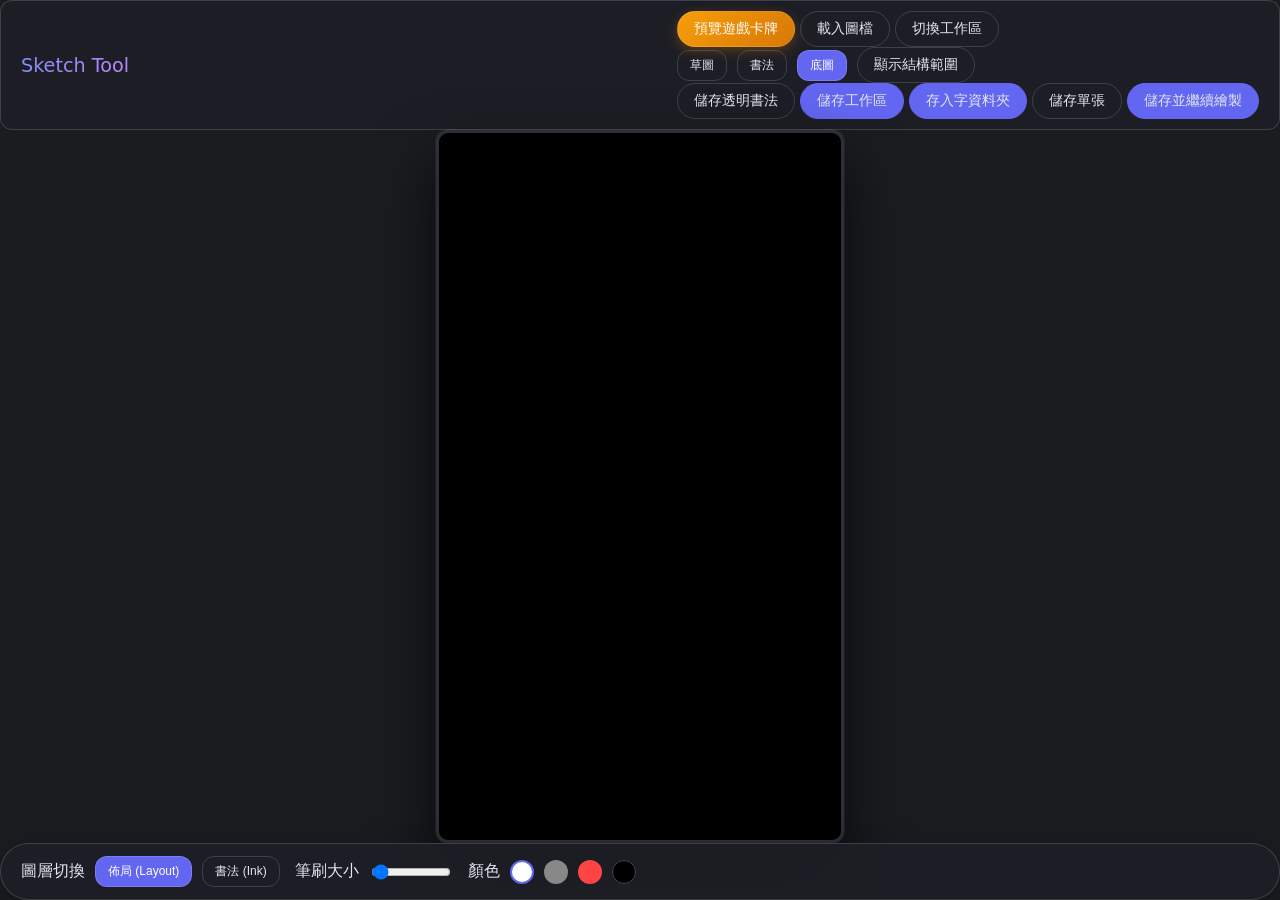
==== commit 89db9b0c: "demo path" ====
--- a/sketch_tool/index.html
+++ b/sketch_tool/index.html
@@ -59,6 +59,7 @@
         <header>
             <h1>Sketch Tool</h1>
             <div class="header-actions">
+                <a href="app_demo/index.html" class="preview-btn" target="_blank">預覽遊戲卡牌</a>
                 <input type="file" id="imageLoader" accept="image/*" style="display: none;">
                 <button id="loadBtn">載入圖檔</button>
                 <button id="loadWorkspaceBtn">切換工作區</button>
--- a/sketch_tool/style.css
+++ b/sketch_tool/style.css
@@ -266,6 +266,26 @@
 button.primary:hover {
     opacity: 0.9;
     transform: translateY(-1px);
+}
+
+.preview-btn {
+    display: inline-block;
+    padding: 8px 16px;
+    background: linear-gradient(135deg, #f59e0b, #d97706);
+    color: white;
+    text-decoration: none;
+    border-radius: 20px;
+    font-size: 0.85rem;
+    font-weight: 500;
+    transition: all 0.2s ease;
+    border: 1px solid rgba(255, 255, 255, 0.1);
+    box-shadow: 0 4px 12px rgba(217, 119, 6, 0.3);
+}
+
+.preview-btn:hover {
+    transform: translateY(-2px);
+    box-shadow: 0 6px 16px rgba(217, 119, 6, 0.4);
+    opacity: 0.95;
 }
 
 .color-option {
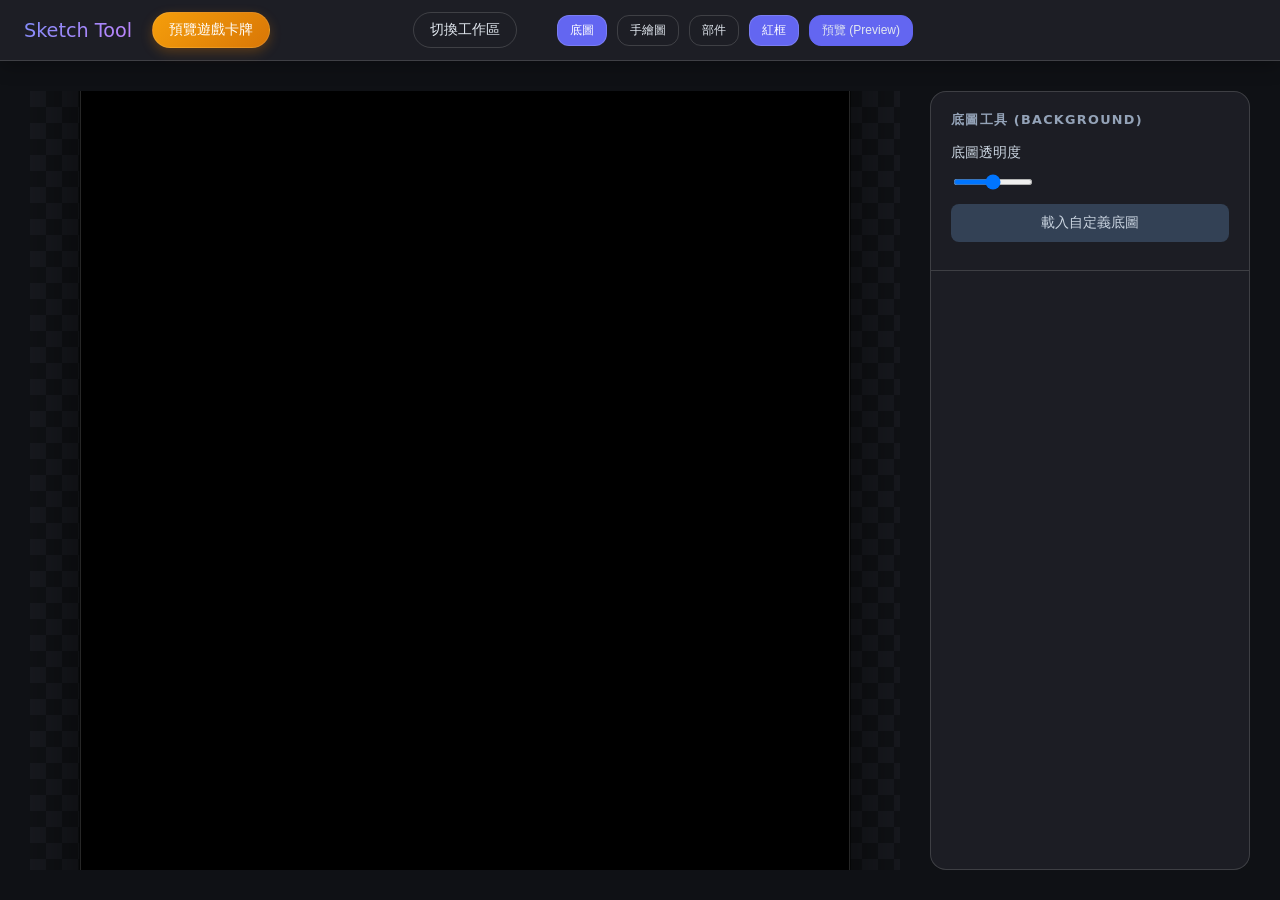
==== commit 94a603d6: "sketch" ====
--- a/sketch_tool/index.html
+++ b/sketch_tool/index.html
@@ -6,43 +6,9 @@
     <meta name="viewport" content="width=device-width, initial-scale=1.0">
     <title>Sketch Tool - Outline Master</title>
     <link rel="stylesheet" href="style.css?v=12">
+    <link rel="stylesheet" href="effects.css">
     <style>
-        @font-face {
-            font-family: 'MasaFont';
-            font-weight: 200;
-            src: url('fonts/MasaFont-ExtraLight.ttf') format('truetype');
-        }
 
-        @font-face {
-            font-family: 'MasaFont';
-            font-weight: 300;
-            src: url('fonts/MasaFont-Light.ttf') format('truetype');
-        }
-
-        @font-face {
-            font-family: 'MasaFont';
-            font-weight: 400;
-            src: url('fonts/MasaFont-Regular.ttf') format('truetype');
-        }
-
-        @font-face {
-            font-family: 'MasaFont';
-            font-weight: 500;
-            src: url('fonts/MasaFont-Medium.ttf') format('truetype');
-        }
-
-        @font-face {
-            font-family: 'MasaFont';
-            font-weight: 700;
-            src: url('fonts/MasaFont-Bold.ttf') format('truetype');
-        }
-
-        @font-face {
-            font-family: 'Bakudai';
-            src: url('fonts/Bakudai-Regular.ttf') format('truetype');
-            font-weight: normal;
-            font-style: normal;
-        }
 
         @font-face {
             font-family: 'TW-Kai';
@@ -57,94 +23,131 @@
 <body>
     <div class="studio-container">
         <header>
-            <h1>Sketch Tool</h1>
-            <div class="header-actions">
+            <div class="header-group left">
+                <h1>Sketch Tool</h1>
                 <a href="app_demo/index.html" class="preview-btn" target="_blank">預覽遊戲卡牌</a>
                 <input type="file" id="imageLoader" accept="image/*" style="display: none;">
-                <button id="loadBtn">載入圖檔</button>
+            </div>
+
+            <div class="header-group center">
                 <button id="loadWorkspaceBtn">切換工作區</button>
                 <div class="tool-group">
-                    <button id="toggleSketchBtn" class="layer-btn">草圖</button>
-                    <button id="toggleCalligraphyBtn" class="layer-btn">書法</button>
-                    <button id="toggleBgBtn" class="layer-btn">底圖</button>
-                    <button id="toggleRegionsBtn" class="active">顯示結構範圍</button>
+                    <button id="toggleBgBtn" class="layer-btn active">底圖</button>
+                    <button id="toggleSketchBtn" class="layer-btn">手繪圖</button>
+                    <button id="toggleComponentsBtn" class="layer-btn">部件</button>
+                    <button id="toggleRegionsBtn" class="layer-btn active">紅框</button>
+                    <button id="togglePreviewBtn" class="layer-btn primary">預覽 (Preview)</button>
                 </div>
+                <!-- 預覽步進器已移動至右側面板 -->
+            </div>
+
+            <div class="header-group right">
                 <input type="text" id="charNameInput" placeholder="字名 (如: 聽)" style="display: none;">
-                <button id="saveInkBtn">儲存透明書法</button>
-                <button id="saveWorkspaceBtn" class="primary">儲存工作區</button>
-                <button id="saveToFolderBtn" class="primary">存入字資料夾</button>
-                <button id="saveBtn">儲存單張</button>
-                <button id="saveAndClearBtn" class="primary">儲存並繼續繪製</button>
             </div>
         </header>
 
-        <div class="canvas-wrapper">
-            <div id="referenceLayer" class="reference-layer"></div>
-            <canvas id="bgCanvas"></canvas>
-            <canvas id="sketchCanvas"></canvas>
-            <canvas id="calligraphyCanvas"></canvas>
-            <canvas id="regionCanvas"></canvas>
-            <div id="textOverlayContainer"></div>
-        </div>
-
-        <div class="toolbar">
-            <div class="tool-group">
-                <label>圖層切換</label>
-                <button id="layerLayoutBtn" class="layer-btn active" data-layer="layout">佈局 (Layout)</button>
-                <button id="layerCalligraphyBtn" class="layer-btn" data-layer="calligraphy">書法 (Ink)</button>
-            </div>
-            <div class="tool-group calli-text-group" style="display: none;">
-                <label>書法字輸入</label>
-                <input type="text" id="calligraphyInput" placeholder="輸入字">
-                <select id="fontSelect" style="width: 120px;">
-                    <option value="'MasaFont', cursive" selected>正風毛筆 (Masa)</option>
-                    <option value="'Bakudai', cursive">莫大毛筆 (Bakudai)</option>
-                    <option value="'TW-Kai', serif">全字庫楷體 (TW-Kai)</option>
-                </select>
-
-                <select id="fontWeightSelect" style="width: 80px;">
-                    <option value="200">極細 200</option>
-                    <option value="300">細體 300</option>
-                    <option value="400" selected>標準 400</option>
-                    <option value="500">中等 500</option>
-                    <option value="700">粗體 700</option>
-                </select>
-                <button id="addTextBtn" class="primary">置入畫布</button>
-            </div>
-            <div class="tool-group rotate-controls" style="display: none;">
-                <label>3D 旋轉與屬性</label>
-                <div
-                    style="display: flex; align-items: center; gap: 5px; color: white; font-size: 0.8rem; margin-bottom: 10px; width: 100%;">
-                    <input type="checkbox" id="isPhonetic" style="width: 15px; height: 15px;">
-                    <label for="isPhonetic">作為聲符 (Phonetic)</label>
-                </div>
-                <div class="control-item">
-                    <span>X: <span id="valX">0</span>°</span>
-                    <input type="range" id="rotateX" min="-180" max="180" value="0">
-                </div>
-                <div class="control-item">
-                    <span>Y: <span id="valY">0</span>°</span>
-                    <input type="range" id="rotateY" min="-180" max="180" value="0">
-                </div>
-                <div class="control-item">
-                    <span>Z: <span id="valZ">0</span>°</span>
-                    <input type="range" id="rotateZ" min="-180" max="180" value="0">
-                </div>
-                <button id="resetRotationsBtn" style="margin-top: 10px; width: 100%; background: #ef4444; border: none; color: white; padding: 5px; cursor: pointer; border-radius: 4px;">重設所有旋轉 (Reset All)</button>
-            </div>
-            <div class="tool-group">
-                <label>筆刷大小</label>
-                <input type="range" id="brushSize" min="1" max="50" value="3">
-            </div>
-            <div class="tool-group">
-                <label>顏色</label>
-                <div class="color-option active" data-color="#ffffff" style="background: #ffffff;"></div>
-                <div class="color-option" data-color="#888888" style="background: #888888;"></div>
-                <div class="color-option" data-color="#ff4444" style="background: #ff4444;"></div>
-                <div class="color-option" data-color="#000000" style="background: #000000; border: 1px solid #444;">
+        <main class="studio-main">
+            <div id="workspaceCanvas">
+                <!-- 實際畫布層 (Sheet Area)，通常小於並居中於工作區 -->
+                <div class="canvas-layers">
+                    <canvas id="bgCanvas"></canvas>
+                    <canvas id="sketchCanvas"></canvas>
+                    <canvas id="regionCanvas"></canvas>
+                    <div id="textOverlayContainer"></div>
                 </div>
             </div>
-        </div>
+
+            <aside class="right-panel">
+                <!-- 草圖工具組 -->
+                <div class="panel-section" id="brushControls">
+                    <h3>手繪工具 (Hand-drawn)</h3>
+                    <div class="control-group">
+                        <label>筆刷大小</label>
+                        <input type="range" id="brushSize" min="1" max="50" value="3">
+                    </div>
+                    <div class="control-group">
+                        <label>筆刷顏色</label>
+                        <div class="color-grid" id="colorControls">
+                            <div class="color-option active" data-color="#ffffff" style="background: #ffffff;"></div>
+                            <div class="color-option" data-color="#888888" style="background: #888888;"></div>
+                            <div class="color-option" data-color="#ff4444" style="background: #ff4444;"></div>
+                            <div class="color-option" data-color="#000000" style="background: #000000; border: 1px solid #444;"></div>
+                        </div>
+                    </div>
+                    <div class="control-group">
+                        <button id="undoBtn" class="secondary w-full">上一步 (Undo)</button>
+                        <button id="clearBtn" class="danger w-full mt-2">清除畫布</button>
+                    </div>
+                </div>
+
+                <!-- 部件工具組 -->
+                <div class="panel-section" id="componentControls">
+                    <h3>部件屬性 (Component)</h3>
+                    
+                    <!-- 顯示模式 (一律顯示) -->
+                        <div class="control-group">
+                            <label>顯示模式 (Display Mode)</label>
+                            <div class="tool-group" id="displayModeGroup">
+                                <button id="showStructBtn" class="layer-btn">結構圖 (Struct)</button>
+                                <button id="showInkBtn" class="layer-btn active">渲染圖 (Render)</button>
+                            </div>
+                        </div>
+
+                    <div class="rotate-controls" style="display: none;" id="rotationPanel">
+                        <div class="control-group">
+                            <label>X 軸旋轉: <span id="valX">0</span>°</label>
+                            <input type="range" id="rotateX" min="-180" max="180" value="0">
+                        </div>
+                        <div class="control-group">
+                            <label>Y 軸旋轉: <span id="valY">0</span>°</label>
+                            <input type="range" id="rotateY" min="-180" max="180" value="0">
+                        </div>
+                        <div class="control-group">
+                            <label>Z 軸旋轉: <span id="valZ">0</span>°</label>
+                            <input type="range" id="rotateZ" min="-180" max="180" value="0">
+                        </div>
+                        <div class="control-group mt-2">
+                            <label class="flex items-center gap-2">
+                                <input type="checkbox" id="isPhonetic"> 標記為聲符
+                            </label>
+                        </div>
+                        <button id="resetRotationsBtn" class="secondary w-full mt-2">重設為平面</button>
+                    </div>
+                    <p id="noSelectionMsg" class="hint">請在畫面上選取一個部件來調整 3D 旋轉</p>
+                </div>
+
+                <!-- 底圖工具組 -->
+                <div class="panel-section" id="bgControls">
+                    <h3>底圖工具 (Background)</h3>
+                    <div class="control-group">
+                        <label>底圖透明度</label>
+                        <input type="range" id="bgOpacityInput" min="0" max="100" value="50">
+                    </div>
+                    <div class="control-group mt-2">
+                        <label class="file-label">
+                            載入自定義底圖
+                            <input type="file" id="imageLoader" accept="image/*">
+                        </label>
+                    </div>
+                </div>
+                
+                <!-- 預覽控制組 (預設隱藏) -->
+                <div class="panel-section" id="previewControls" style="display: none;">
+                    <h3>預覽控制 (Preview Mode)</h3>
+                    <div class="tool-group flex-col items-stretch gap-3">
+                        <div class="flex justify-between items-center" style="display: flex; justify-content: space-between; align-items: center; margin-bottom: 10px;">
+                            <span id="stepIndicator" style="font-weight: 500;">Step 1 / 1</span>
+                            <span id="partLabel" style="color: var(--accent-color); font-size: 0.85rem;"></span>
+                        </div>
+                        <div class="flex gap-2" style="display: flex; gap: 8px;">
+                            <button id="prevStepBtn" class="secondary flex-1" style="flex: 1;">上一步</button>
+                            <button id="nextStepBtn" class="primary flex-1" style="flex: 1;">下一步</button>
+                        </div>
+                    </div>
+                </div>
+
+            </aside>
+        </main>
     </div>
     <div id="toastContainer"></div>
 
@@ -161,7 +164,12 @@
         </div>
     </div>
 
-    <script src="main.js?v=12"></script>
+    <script src="main.js?v=14"></script>
+    <script src="sketch_layer.js?v=1"></script>
+    <script src="component_layer.js?v=1"></script>
+    <script src="region_layer.js?v=3"></script>
+    <script src="preview_mode.js"></script>
+    <script src="cli_control.js"></script>
 </body>
 
 </html>
--- a/sketch_tool/style.css
+++ b/sketch_tool/style.css
@@ -1,32 +1,4 @@
-@font-face {
-    font-family: 'MasaFont';
-    src: url('fonts/MasaFont-ExtraLight.ttf') format('truetype');
-    font-weight: 200;
-}
-
-@font-face {
-    font-family: 'MasaFont';
-    src: url('fonts/MasaFont-Light.ttf') format('truetype');
-    font-weight: 300;
-}
-
-@font-face {
-    font-family: 'MasaFont';
-    src: url('fonts/MasaFont-Regular.ttf') format('truetype');
-    font-weight: 400;
-}
-
-@font-face {
-    font-family: 'MasaFont';
-    src: url('fonts/MasaFont-Medium.ttf') format('truetype');
-    font-weight: 500;
-}
-
-@font-face {
-    font-family: 'MasaFont';
-    src: url('fonts/MasaFont-Bold.ttf') format('truetype');
-    font-weight: 700;
-}
+
 
 * {
     box-sizing: border-box;
@@ -60,24 +32,89 @@
     height: 100%;
     display: flex;
     flex-direction: column;
-    align-items: stretch;
-    justify-content: space-between;
-    padding: 0; /* 移除外圍邊距，達成真正的滿版 */
+    overflow: hidden;
+}
+
+.studio-main {
+    flex: 1;
+    display: flex;
+    padding: 30px;
+    gap: 30px;
+    overflow: hidden;
+    background-color: #0f1115; /* 工作區本體背景 */
+    align-items: flex-start;
+}
+
+#workspaceCanvas {
+    flex: 1;
+    height: 100%;
+    margin: 0;
+    overflow: auto; /* 支援大畫布捲動 */
+    background-color: #1a1c22;
+    background-image: 
+        linear-gradient(45deg, #121418 25%, transparent 25%), 
+        linear-gradient(-45deg, #121418 25%, transparent 25%), 
+        linear-gradient(45deg, transparent 75%, #121418 75%), 
+        linear-gradient(-45deg, transparent 75%, #121418 75%);
+    background-size: 32px 32px;
+    background-position: 0 0, 0 16px, 16px 16px, 16px 0;
+    display: flex;
+    justify-content: center;
+    align-items: center; /* 讓紙張式畫布在工作區居中，呈現「小於」的感覺 */
+    padding: 100px; /* 四周留白，確保工作區大於畫布 */
     box-sizing: border-box;
-    gap: 0;
-}
-
+    position: relative;
+}
+
+.canvas-layers {
+    position: relative;
+    background-color: var(--canvas-bg);
+    border: 1px solid rgba(255, 255, 255, 0.15);
+    box-shadow: 0 50px 100px rgba(0, 0, 0, 0.8), 0 0 0 1px rgba(0,0,0,0.5);
+    cursor: crosshair;
+    overflow: hidden;
+    line-height: 0;
+    flex: none; /* 禁止被 Flexbox 壓縮 */
+    box-sizing: content-box; /* 確保內層畫布解析度與 CSS 設定完全 1:1，不包含邊框 */
+}
+
+.canvas-layers canvas {
+    position: absolute;
+    top: 0;
+    left: 0;
+    width: 100%;
+    height: 100%;
+}
 header {
     width: 100%;
     display: flex;
     justify-content: space-between;
     align-items: center;
-    padding: 10px 20px;
+    padding: 12px 24px;
     background: var(--panel-bg);
     backdrop-filter: blur(12px);
-    border: 1px solid var(--border-color);
-    border-radius: 12px;
-}
+    border-bottom: 1px solid var(--border-color);
+    box-shadow: 0 4px 20px rgba(0,0,0,0.3);
+    z-index: 1000;
+}
+
+.header-group {
+    display: flex;
+    align-items: center;
+    gap: 20px;
+}
+
+.header-group.center {
+    flex: 1;
+    justify-content: center;
+    gap: 40px;
+}
+
+.header-group.right {
+    min-width: 200px;
+    justify-content: flex-end;
+}
+
 
 h1 {
     font-size: 1.2rem;
@@ -92,21 +129,15 @@
 .canvas-wrapper {
     position: relative;
     background-color: var(--canvas-bg);
-    border-radius: 12px;
-    border: 3px solid #2d2f36;
-    box-shadow: 0 0 0 1px rgba(255, 255, 255, 0.05),
-        0 30px 60px rgba(0, 0, 0, 0.7);
+    border: 1px solid rgba(255, 255, 255, 0.1);
+    box-shadow: 0 50px 100px rgba(0, 0, 0, 0.8), 0 0 0 1px rgba(0,0,0,0.5);
     cursor: crosshair;
     overflow: hidden;
     line-height: 0;
-    transition: border-color 0.3s ease;
-    /* 尺寸優化：作為彈性元素，自動填滿剩餘空間並維持比例 */
-    flex: 1;
-    width: auto;
-    margin: 0 auto;
-    aspect-ratio: 768 / 1344;
-    max-width: 100%;
-    max-height: 100%;
+    /* 作為彈性元素，靠左上角放置 */
+    flex: 0 0 auto;
+    width: 600px; /* 固定預設顯示寬度，高度按比例 */
+    aspect-ratio: auto; /* 由 JS 動態設定或預設繼承 */
     box-sizing: border-box;
 }
 
@@ -126,12 +157,14 @@
 #bgCanvas {
     z-index: 1;
     background: transparent;
+    opacity: 0.5;
 }
 
 #sketchCanvas {
     z-index: 2;
     /* 繪圖層在中間 */
     background: transparent;
+    display: none;
 }
 
 #calligraphyCanvas {
@@ -143,11 +176,117 @@
 }
 
 #regionCanvas {
-    /* [FIXED] 確保紅框在所有底圖與部件文字之上，以便對位參考 */
-    z-index: 10;
+    /* [FIXED] 確保紅框在所有底圖與部件組件之上，作為最頂層的對位參考 */
+    z-index: 100;
     background: transparent;
     pointer-events: none;
 }
+
+/* --- 右側面板 (Right Panel) --- */
+.right-panel {
+    width: 320px;
+    height: 100%;
+    margin-left: auto; /* 強制將面板推向工作區最右側 */
+    background: var(--panel-bg);
+    border-radius: 16px;
+    border: 1px solid var(--border-color);
+    padding: 0;
+    display: flex;
+    flex-direction: column;
+    overflow-y: auto;
+    backdrop-filter: blur(20px);
+}
+
+.panel-section {
+    padding: 20px;
+    border-bottom: 1px solid var(--border-color);
+}
+
+.panel-section:last-child {
+    border-bottom: none;
+}
+
+.panel-section h3 {
+    margin: 0 0 15px 0;
+    font-size: 0.8rem;
+    color: #94a3b8;
+    text-transform: uppercase;
+    letter-spacing: 0.1em;
+}
+
+.control-group {
+    margin-bottom: 15px;
+}
+
+.control-group:last-child {
+    margin-bottom: 0;
+}
+
+.control-group label {
+    display: block;
+    font-size: 0.85rem;
+    margin-bottom: 8px;
+    color: #cbd5e1;
+}
+
+.color-grid {
+    display: grid;
+    grid-template-columns: repeat(4, 1fr);
+    gap: 10px;
+}
+
+.w-full {
+    width: 100%;
+}
+
+.mt-2 {
+    margin-top: 10px;
+}
+
+.danger {
+    background: #ef4444;
+    border-color: #ef4444;
+}
+
+.danger:hover {
+    background: #dc2626;
+}
+
+.hint {
+    font-size: 0.8rem;
+    color: #64748b;
+    font-style: italic;
+    text-align: center;
+}
+
+input[type="range"] {
+    width: 100%;
+    height: 6px;
+    border-radius: 3px;
+    background: #334155;
+    outline: none;
+}
+
+.file-label {
+    display: block;
+    background: #334155;
+    padding: 10px;
+    border-radius: 8px;
+    text-align: center;
+    cursor: pointer;
+    font-size: 0.85rem;
+    transition: all 0.2s;
+}
+
+.file-label:hover {
+    background: #475569;
+}
+
+#imageLoader {
+    display: none;
+}
+
+
 
 /* Layer specific cursor */
 .calligraphy-mode #calligraphyCanvas {
@@ -169,23 +308,7 @@
     color: white;
 }
 
-.reference-layer {
-    position: absolute;
-    top: 0;
-    left: 0;
-    width: 100%;
-    height: 100%;
-    z-index: 1;
-    opacity: 0.3;
-    pointer-events: none;
-    filter: brightness(0.7) contrast(1.2);
-}
-
-.reference-layer img {
-    width: 100%;
-    height: 100%;
-    object-fit: contain;
-}
+
 
 .toolbar {
     display: flex;
@@ -305,90 +428,22 @@
     border-color: var(--accent-color);
 }
 
-.drafts-gallery {
-    width: 100%;
-    max-width: 800px;
-    min-height: 100px;
-    background: var(--panel-bg);
-    backdrop-filter: blur(12px);
-    border: 1px solid var(--border-color);
-    border-radius: 12px;
-    padding: 10px 15px;
-    overflow: hidden;
-    flex-shrink: 0;
-}
-
-.drafts-gallery h3 {
-    font-size: 0.8rem;
-    margin: 0 0 10px 0;
-    color: #94a3b8;
-    text-transform: uppercase;
-    letter-spacing: 0.05em;
-}
-
-.gallery-items {
-    display: flex;
-    gap: 12px;
-    overflow-x: auto;
-    padding-bottom: 5px;
-}
-
-.gallery-items::-webkit-scrollbar {
-    height: 4px;
-}
-
-.gallery-items::-webkit-scrollbar-thumb {
-    background: var(--border-color);
-    border-radius: 10px;
-}
-
-.gallery-item {
-    flex: 0 0 80px;
-    aspect-ratio: 9/16;
-    background: white;
-    border-radius: 6px;
-    cursor: pointer;
-    overflow: hidden;
-    position: relative;
-    border: 1px solid var(--border-color);
-    transition: transform 0.2s;
-}
-
-.gallery-item:hover {
-    transform: scale(1.05);
-}
-
-.gallery-item img {
-    width: 100%;
-    height: 100%;
-    object-fit: cover;
-}
-
-.gallery-item span {
-    position: absolute;
-    bottom: 0;
-    left: 0;
-    right: 0;
-    background: rgba(0, 0, 0, 0.6);
-    color: white;
-    font-size: 0.6rem;
-    padding: 2px;
-    text-align: center;
-}
+
 
 /* 互動文字層樣式 */
 #textOverlayContainer {
     position: absolute;
     top: 0;
     left: 0;
-    width: 768px;
-    height: 1344px;
+    width: 100%;
+    height: 100%;
     transform-origin: top left;
     pointer-events: none;
     z-index: 10;
     overflow: hidden;
     perspective: 1500px;
     transform-style: preserve-3d;
+    display: none;
 }
 
 .text-element {
@@ -423,6 +478,44 @@
     pointer-events: none;
 }
 
+/* 當部件具有圖像時，隱藏文字 */
+.text-element.image-element span {
+    display: none;
+}
+
+/* 部件內建紅框範圍 (DOM 模式) */
+.region-box {
+    position: absolute;
+    inset: 0;
+    border: 2px dashed #ff4444; /* 代碼環境下顯示紅虛框 */
+    background: transparent; /* 切換為透明，改由動畫中的漸增光暈控制 */
+    opacity: 0;
+    pointer-events: none;
+    z-index: -1;
+    display: none;
+}
+
+/* 預覽模式下，我們只需要淡化效果，不需要紅虛框 */
+.preview-mode .region-box {
+    border: none !important;
+}
+
+/* 預覽模式下，若無圖檔則隱藏文字，僅保留聚光效果 */
+.preview-mode .text-element:not(.image-element) span {
+    display: none;
+}
+
+/* 預覽模式下，強制隱藏編輯用控制項與容器邊緣，消除方框感 */
+.preview-mode .text-element {
+    border: none !important;
+    background: transparent !important;
+}
+
+.preview-mode .resize-handle,
+.preview-mode .delete-btn {
+    display: none !important;
+}
+
 .text-element:hover,
 .text-element.active {
     border: 2px dashed rgba(99, 102, 241, 0.8);
@@ -438,12 +531,6 @@
 .hide-component-text .text-element:not(.full-char) span {
     opacity: 0;
     transition: opacity 0.2s;
-}
-
-.text-element.full-char {
-    border: none;
-    background: none;
-    pointer-events: none; /* 全字底稿不接收事件 */
 }
 
 /* 控制元件樣式 */
@@ -490,11 +577,11 @@
 /* Toast 通知系統 */
 #toastContainer {
     position: fixed;
-    top: 20px;
-    right: 20px;
+    bottom: 25px;
+    right: 25px;
     z-index: 10000;
     display: flex;
-    flex-direction: column;
+    flex-direction: column-reverse;
     gap: 10px;
     pointer-events: none;
 }
--- a/sketch_tool/effects.css
+++ b/sketch_tool/effects.css
@@ -0,0 +1,74 @@
+/* ==========================================
+   國風動效系統 (Guofeng Effects System)
+   用於部件出現、切換與強調時的視覺特效
+   ========================================== */
+
+/* 1. 部件登場特效 (Component Appearance) */
+.effect-appear {
+    animation: guofengAppear 1.8s cubic-bezier(0.16, 1, 0.3, 1) forwards;
+    transform-origin: center center;
+    will-change: transform, opacity, filter;
+}
+
+@keyframes guofengAppear {
+    0% {
+        opacity: 0;
+        transform: scale(0.85) translateY(12px);
+        filter: blur(10px) brightness(1.8);
+    }
+    40% {
+        opacity: 0.9;
+        transform: scale(1.02) translateY(-2px);
+        filter: blur(2px) brightness(1.2);
+    }
+    100% {
+        opacity: 1;
+        transform: scale(1) translateY(0);
+        filter: blur(0) brightness(1);
+    }
+}
+
+/* 2. 部件強調特效 (Highlight/Focus) */
+.effect-focus {
+    animation: guofengFocus 1.2s ease-in-out infinite alternate;
+}
+
+@keyframes guofengFocus {
+    from {
+        filter: drop-shadow(0 0 5px rgba(255, 255, 255, 0.3));
+    }
+    to {
+        filter: drop-shadow(0 0 15px rgba(255, 255, 255, 0.6));
+    }
+}
+
+/* 3. 水墨渲染過渡 (Ink Bleed Transition) */
+.effect-ink-swap {
+    transition: filter 0.5s ease, opacity 0.5s ease;
+}
+
+/* 4. 預覽模式下的組件容器與紅框聯動 */
+.preview-mode .text-element {
+    transition: transform 0.4s ease-out;
+}
+
+@keyframes regionFade {
+    0% {
+        opacity: 0;
+        box-shadow: 0 0 0 rgba(255, 255, 255, 0);
+    }
+    100% {
+        opacity: 1;
+        /* 改為精確貼合部件範圍的漸層，中心明亮並在邊界迅速收束 */
+        background: radial-gradient(ellipse at center, rgba(255, 255, 255, 0.9) 20%, rgba(255, 255, 255, 0) 95%);
+        /* 縮小擴散範疇，避免光暈過度溢出，使聚焦更具目的性 */
+        box-shadow: 0 0 40px rgba(255, 255, 255, 0.5); 
+        visibility: visible;
+    }
+}
+
+.text-element.showing .region-box {
+    display: block;
+    animation: regionFade 2.5s cubic-bezier(0.22, 1, 0.36, 1) forwards;
+}
+
